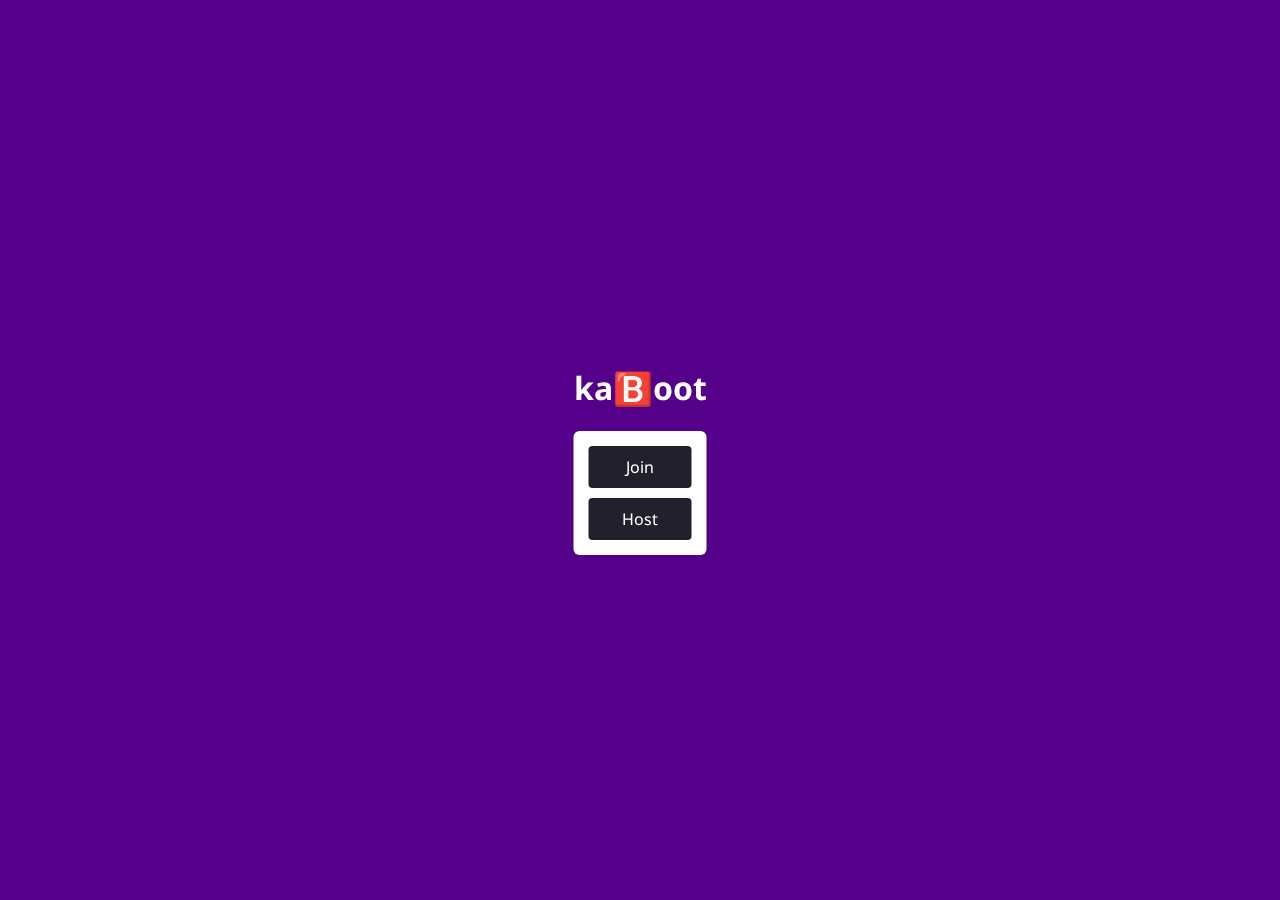
==== src/index.html @ d2745f22 "home screen, better game design, better test game" ====
<!doctype html>
<html>
	<head>
		<meta name="viewport" content="width=device-width, initial-scale=1, height=device-height" />
		<link rel="stylesheet" href="style.css">
		<title>
			ka🅱️oot
		</title>
	</head>
	<body>
		<div class="screen purple" id="screen-joingame">
			<div>
				<h1>
					ka🅱️oot
				</h1>
				<div class="form">
					<a class="button" href="client.html">
						Join
					</a>
					<a class="button" href="host.html">
						Host
					</a>
				</div>
			</div>
		</div>
	</body>
</html>
---- src/style.css ----
@import url('https://fonts.googleapis.com/css2?family=Noto+Sans&display=swap');

:root {
	--correct-color: #21af29;
	--incorrect-color: #ff2129;
	--yellow-color: #df9f10;
	--blue-color: #0698ba;
	--purple-color: #54008a;
}

body {
	color: white;
	user-select: none;
	font-family: "Noto Sans", sans-serif;
}

.hidden {
	display: none;
}

.screen {
	width: 100%;
	height: 100%;
	text-align: center;
	position: absolute;
	top: 0;
	left: 0;
}

.correct {
	background: var(--correct-color);
}

.incorrect {
	background: var(--incorrect-color);
}

.blue {
	background: var(--blue-color);
}

.yellow {
	background: var(--yellow-color);
}

.purple {
	background: var(--purple-color);
}

@keyframes cyclecolors {
	0% {
		background: var(--blue-color);
	}
	25% {
		background: var(--correct-color);
	}
	50% {
		background: var(--yellow-color);
	}
	75% {
		background: var(--incorrect-color);
	}
	100% {
		background: var(--blue-color);
	}
}

.cyclecolors {
	animation: cyclecolors 5.5s infinite;
}

.alert_screen {
	font-size: 2.5em;
	font-size: max(min(10vw, 2.5em), 25px);
}

.screen > div:not([class]) {
	transform: translate(-50%, -50%);
	top: 50%;
	left: 50%;
	position: fixed;
}

#answer-container {
	width: calc(100% - 0.8em);
	height: calc(100% - 0.8em);
}

#answer-container, .answer_cont {
	padding: 10px;
	display: grid;
	grid-template-columns: repeat(2, 1fr);
	gap: 0.5em;
}

.answer_cont {
	height: 75%;
}

.ohidden {
	opacity: 0;
	pointer-events: none;
}

.answerbutton {
	transition: 0.3s;
	display: flex;
	justify-content: center;
	align-items: center;
	border-radius: 10px;
	cursor: pointer;
	font-size: 25px;
}

.answerbutton:hover, .button:hover {
	filter: brightness(1.15);
}

.form {
	background: white;
	border-radius: 6px;
	padding: 15px;
}

#screen-joingame > div {
	max-width: 88%;
}

input {
	color: #19202c;
	text-align: center;
	margin-bottom: 10px;
	font-size: 1.45em;
	outline: 0;
	transition: 0.2s;
	border: 0.125rem solid #69606c;
	border-radius: 4px;
	box-sizing: border-box;
	max-width: 100%;
}

input:focus {
	border: 0.125rem solid #19202c;
}

.blacktext {
	color: #21202c;
}

.button {
	font-size: 16px;
	display: block;
	outline: 0;
	color: white;
	text-decoration: none;
	border-radius: 4px;
	transition: 0.1s;
	text-align: center;
	background: #21202c;
	cursor: pointer;
	padding: 10px;
}

.button:not(:last-child) {
	margin-bottom: 10px;
}

.controlbutton {
	position: fixed;
	top: 30px;
	right: 30px;
}

.smalltext {
	font-size: 23px;
}

.gamepin {
	background: white;
	color: #19202c;
	border-radius: 6px;
	padding: 5px;
}

#playernames {
	padding: 100px 200px;
	display: flex;
	flex-wrap: wrap;
	gap: 35px;
	justify-content: space-between;
}

#playernames > div {
	font-size: 25px;
	animation: popout 0.3s;
}

@keyframes popout {
	0% {
		transform: scale(0);
	}
	75% {
		transform: scale(1.3);
	}
	100% {
		transform: scale(1);
	}
}
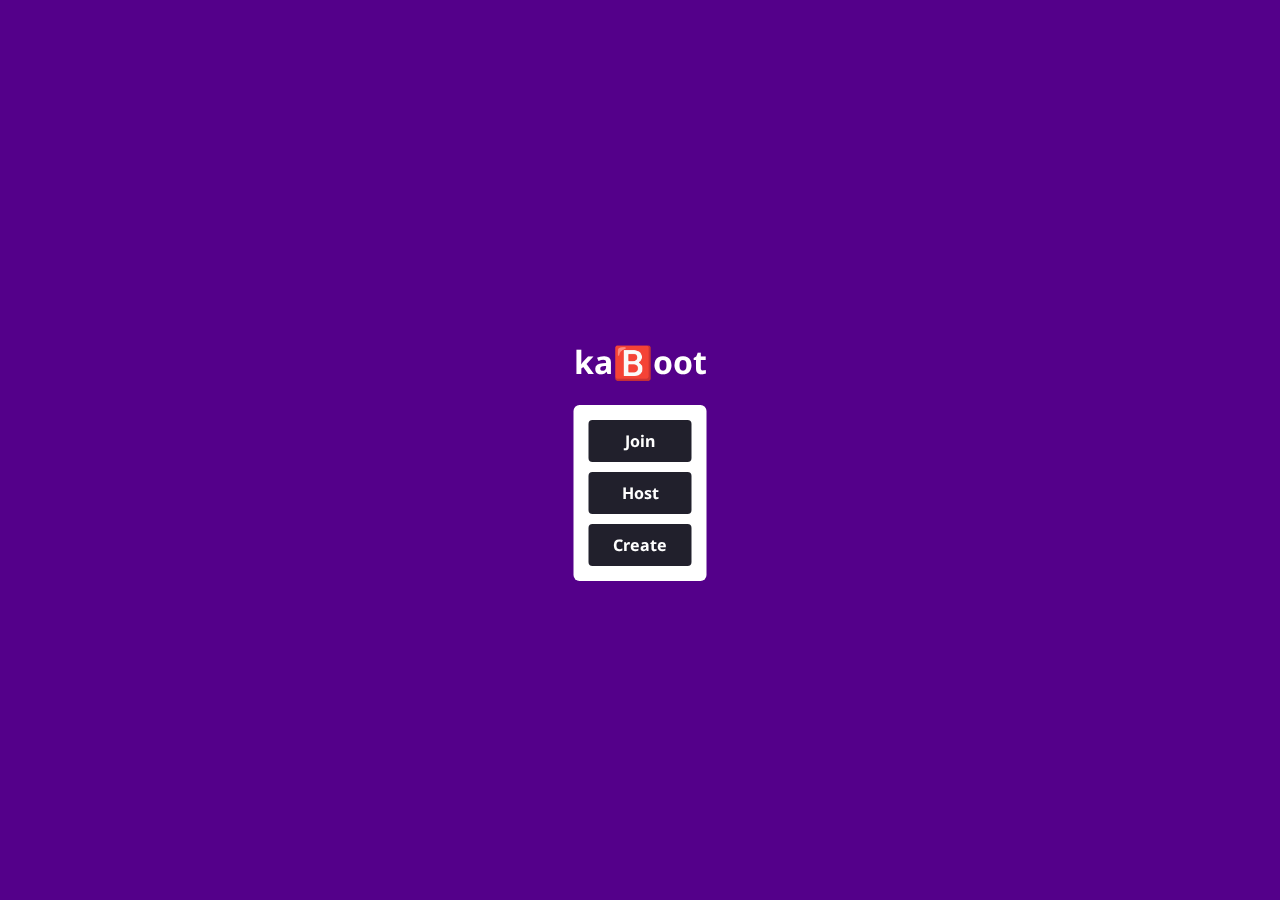
==== commit e2ad6a77: "add game editor" ====
--- a/src/index.html
+++ b/src/index.html
@@ -20,6 +20,9 @@
 					<a class="button" href="host.html">
 						Host
 					</a>
+					<a class="button" href="editor.html">
+						Create
+					</a>
 				</div>
 			</div>
 		</div>
--- a/src/style.css
+++ b/src/style.css
@@ -6,6 +6,7 @@
 	--yellow-color: #df9f10;
 	--blue-color: #0698ba;
 	--purple-color: #54008a;
+	--black-color: #19202c;
 }
 
 body {
@@ -27,19 +28,34 @@
 	left: 0;
 }
 
-.correct {
+a {
+	color: var(--blue-color);
+	text-decoration: none;
+	font-weight: bold;
+	transition: 0.2s;
+}
+
+a:not([class]):hover {
+	color: var(--incorrect-color);
+}
+
+.nomargin {
+	margin: 0;
+}
+
+.correct, .answer-3 {
 	background: var(--correct-color);
 }
 
-.incorrect {
+.incorrect, .answer-0 {
 	background: var(--incorrect-color);
 }
 
-.blue {
+.blue, .answer-1 {
 	background: var(--blue-color);
 }
 
-.yellow {
+.yellow, .answer-2 {
 	background: var(--yellow-color);
 }
 
@@ -127,7 +143,7 @@
 }
 
 input {
-	color: #19202c;
+	color: var(--black-color);
 	text-align: center;
 	margin-bottom: 10px;
 	font-size: 1.45em;
@@ -140,7 +156,37 @@
 }
 
 input:focus {
-	border: 0.125rem solid #19202c;
+	border: 0.125rem solid var(--black-color);
+}
+
+
+input[type=checkbox] {
+	width: 25px;
+	height: 25px;
+	border: 0.125rem solid white;
+	border-radius: 5px;
+	display: inline-block;
+	cursor: pointer;
+}
+
+.left-text {
+	text-align: left;
+}
+
+.numberinput {
+	width: 2em !important;
+}
+
+.answerinput, .answerinput:focus {
+	width: 80%;
+	background: transparent;
+	color: white;
+	border: none;
+	border-radius: 0;
+}
+
+.answerinput:focus {
+	border-bottom: 0.125rem solid white;
 }
 
 .blacktext {
@@ -161,7 +207,7 @@
 	padding: 10px;
 }
 
-.button:not(:last-child) {
+:not(#playernames) > .button:not(:last-child) {
 	margin-bottom: 10px;
 }
 
@@ -177,7 +223,7 @@
 
 .gamepin {
 	background: white;
-	color: #19202c;
+	color: var(--black-color);
 	border-radius: 6px;
 	padding: 5px;
 }
